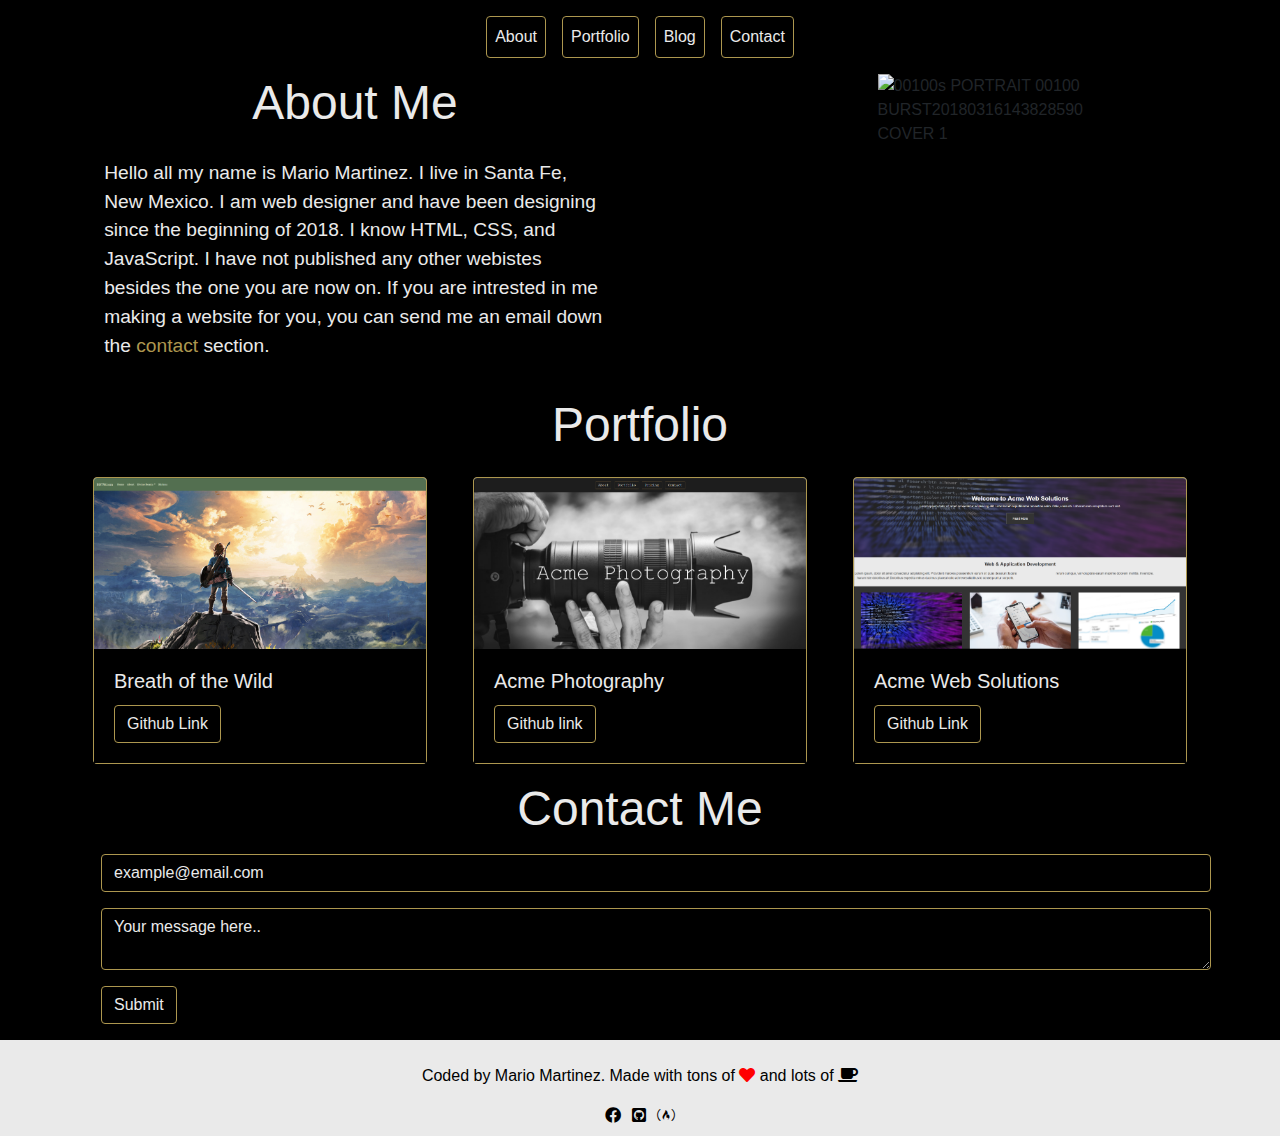
==== index.html @ 5e2e9e8c "Test" ====
<!doctype html>
<html lang="en">

<head>
    <title>Martinez Media</title>
    <meta charset="utf-8">
    <meta name="viewport" content="width=device-width, initial-scale=1, shrink-to-fit=no">
    <link rel="stylesheet" href="style.css">
    <link rel="stylesheet" href="https://maxcdn.bootstrapcdn.com/bootstrap/4.0.0/css/bootstrap.min.css">
    <link rel="stylesheet" href="https://use.fontawesome.com/releases/v5.0.10/css/all.css">
</head>

<body>

    <!-- Navbar -->
    <nav class="navbar navbar-expand-md sticky-top">
        <button class="navbar-toggler" type="button" data-toggle="collapse" data-target="#navbarTogglerDemo01" aria-controls="navbarTogglerDemo01"
            aria-expanded="false" aria-label="Toggle navigation">
            <span class="navbar-toggler-icon"></span>
        </button>

        <div class="collapse navbar-collapse" id="navbarTogglerDemo01">
            <ul class="navbar-nav mx-auto mt-2 mt-lg-0">
                <li class="nav-item">
                    <a class="nav-link btn" href="#about">About</a>
                </li>
                <li class="nav-item">
                    <a class="nav-link btn" href="#portfolio">Portfolio</a>
                </li>
                <li class="nav-item">
                    <a class="nav-link btn" href="blog.html">Blog</a>
                </li>
                <li class="nav-item">
                    <a class="nav-link btn" href="#contact">Contact</a>
                </li>
            </ul>
        </div>
    </nav>

    <!-- About -->
    <div class="container" id="about">
        <div class="row">
            <div class="col-sm-12 col-md-12 col-lg-6">
                <h1>About Me</h1>
                <p>Hello all my name is Mario Martinez. I live in Santa Fe, New Mexico. I am web designer and have been designing
                    since the beginning of 2018. I know HTML, CSS, and JavaScript. I have not published any other webistes
                    besides the one you are now on. If you are intrested in me making a website for you, you can send me
                    an email down the
                    <a href="#contact">contact</a> section.</p>
            </div>
            <div class="col-sm-8 col-md-8 col-lg-5">
                <img src="https://image.ibb.co/gMUsun/00100s_PORTRAIT_00100_BURST20180316143828590_COVER_1.png" alt="00100s PORTRAIT 00100 BURST20180316143828590 COVER 1"
                    class="me">
            </div>
        </div>
    </div>

    <!-- Portfolio -->
    <div class="container" id="portfolio">
        <h1>Portfolio</h1>
        <div class="row">
            <div class="col-sm-12 col-lg-4">
                <div class="card">
                    <img src="images/botw.png" alt="Breath of the Wild" class="card-img-top">
                    <div class="card-body">
                        <h5 class="card-title">Breath of the Wild</h5>
                        <a href="#" class="btn" target="blank">Github Link</a>
                    </div>
                </div>
            </div>
            <div class="col-sm-12 col-lg-4">
                <div class="card">
                    <img src="images/acme-photography.png" alt="Acme Photography" class="card-img-top">
                    <div class="card-body">
                        <h5 class="card-title">Acme Photography</h5>
                        <a href="#" class="btn" target="blank">Github link</a>
                    </div>
                </div>
            </div>
            <div class="col-sm-12 col-lg-4">
                <div class="card">
                    <img src="images/acme-websolutions.png" alt="Acme Web Solutions" class="card-img-top">
                    <div class="card-body">
                        <h5 class="card-title">Acme Web Solutions</h5>
                        <a href="#" class="btn" target="blank">Github Link</a>
                    </div>
                </div>
            </div>
        </div>
    </div>

    <!-- Contact -->
    <div class="container" id="contact">
        <h1>Contact Me</h1>
        <form>
            <div class="form-group">
                <input type="text" class="form-control" id="email" placeholder="example@email.com">
            </div>
            <div class="form-group">
                <textarea class="form-control" class="btn" placeholder="Your message here.."></textarea>
            </div>
            <button type="submit" class="btn">Submit</button>
        </form>
    </div>

    <!-- Footer -->
    <footer>
        <p>Coded by Mario Martinez. Made with tons of
            <i class="fas fa-heart"></i> and lots of
            <i class="fas fa-coffee"></i>
        </p>
        <div class="container">
            <a target="blank" href="https://www.facebook.com/mariomart1992/">
                <i class="fab fa-facebook"></i>
            </a>
            <a target="blank" href="https://github.com/mariomart92">
                <i class="fab fa-github-square"></i>
            </a>
            <a target="blank" href="https://www.freecodecamp.org/mariomart92">
                <i class="fab fa-free-code-camp"></i>
            </a>
        </div>
    </footer>

    <script src="https://code.jquery.com/jquery-3.2.1.slim.min.js" integrity="sha384-KJ3o2DKtIkvYIK3UENzmM7KCkRr/rE9/Qpg6aAZGJwFDMVNA/GpGFF93hXpG5KkN"
        crossorigin="anonymous"></script>
    <script src="https://cdnjs.cloudflare.com/ajax/libs/popper.js/1.12.9/umd/popper.min.js" integrity="sha384-ApNbgh9B+Y1QKtv3Rn7W3mgPxhU9K/ScQsAP7hUibX39j7fakFPskvXusvfa0b4Q"
        crossorigin="anonymous"></script>
    <script src="https://maxcdn.bootstrapcdn.com/bootstrap/4.0.0/js/bootstrap.min.js" integrity="sha384-JZR6Spejh4U02d8jOt6vLEHfe/JQGiRRSQQxSfFWpi1MquVdAyjUar5+76PVCmYl"
        crossorigin="anonymous"></script>
</body>

</html>
---- style.css ----
/* Core Styles */

body {
    background: #000 !important;
    font-family: 'Trebuchet MS', 'Lucida Sans Unicode', 'Lucida Grande', 'Lucida Sans', Arial, sans-serif !important;
    margin: 0;
    padding: 0;
}

.container h1 {
    color: #eaeaea !important;
    font-size: 3em;
}

.container p {
    font-size: 1.2em;
    padding: 1em;
    color: #eaeaea;
}

/* Navbar Styles */

nav {
    padding: 1em 0;
    background: #000;
}

ul li a {
    text-decoration: none;
    color: #eaeaea;
    background: #000;
    border: 1px solid #ad974f;
    border-radius: 5px;
    margin: .5em;
}

ul li a:hover {
    text-decoration: none;
    text-overflow: none;
    border: 1px solid #eaeaea;
    border-radius: 5px;
    background: #ad974f;
    color: #eaeaea !important;
}

/* About Styles */

p a {
    color: #ad974f !important;
}

a.btn {
    color: #eaeaea;
    background: #000;
    border: 1px solid #ad974f;
}

a.btn:hover {
    color: #eaeaea;
    background: #ad974f;
    text-align: center;
    border: 1px solid #eaeaea;
}

a.btn:focus {
    box-shadow: inset 0 1px 1px rgb(234, 234, 234), 0 0 8px rgb(234, 234, 234) !important;
}

/* Portfolio */

h1 {
    color: #eaeaea !important;
    text-align: center;
}

img.me {
    width: 50%;
    float: right;
}

/* Cards */

.card {
    margin: 1em .5em;
    border: 1.5px solid #ad974f !important;
}

.card-body {
    background: #000;
}

.card-body .a {
    text-align: center;
}

h5 {
    color: #eaeaea !important;
}

/* Form: Contact Styles */

form {
    margin: 1em;
    width: 100%;
}

input {
    background: #000 !important;
    color: #eaeaea !important;
}

.form-control {
    border-color: #ad974f !important;
}

.form-control:focus {
    border-color: #eaeaea !important;
    box-shadow: inset 0 1px 1px rgb(234, 234, 234), 0 0 8px rgb(234, 234, 234) !important;
}

textarea {
    background: #000 !important;
    color: #eaeaea !important;
}

/* Form: Placeholder Styles */

:-moz-placeholder {
    color: #eaeaea !important;
}

:-ms-input-placeholder {
    color: #eaeaea !important;
}

::-moz-placeholder {
    color: #eaeaea !important;
}

::-webkit-input-placeholder {
    color: #eaeaea !important;
}

/* Form: Button Styles */

button {
    color: #eaeaea !important;
    background: #000 !important;
    border: 1px solid #ad974f !important;
}

button:hover {
    color: #eaeaea !important;
    background: #ad974f !important;
    text-align: center !important;
    border: 1px solid #eaeaea !important;
}

/* Footer */

footer {
    text-align: center;
    padding: .5em 0;
    background: #eaeaea;
}

footer p {
    text-align: center;
    padding-top: 1em;
    color: #000;
}

.container i {
    color: #000 !important;
    margin: 0 .2em;
}

.container i:hover {
    color: #ad974f !important;
}

.fa-heart {
    color: red !important;
}
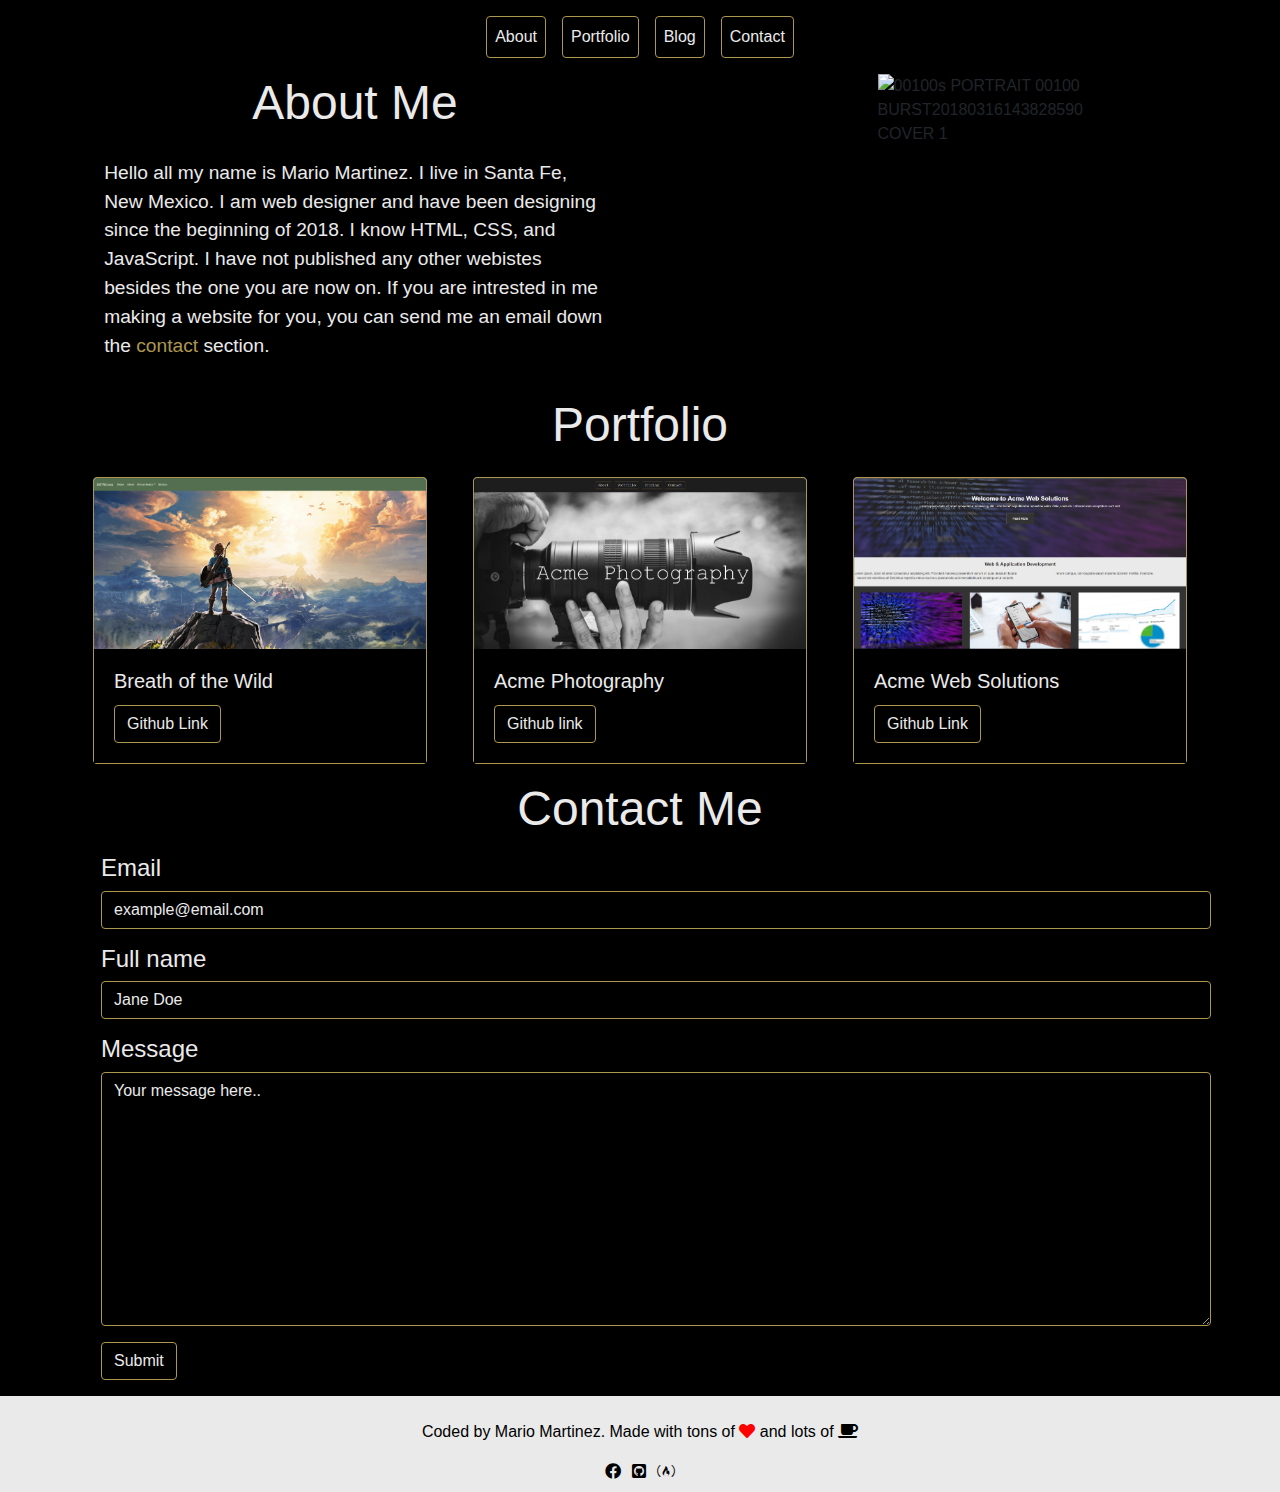
==== commit 44e7a528: "commit" ====
--- a/index.html
+++ b/index.html
@@ -64,7 +64,7 @@
                     <img src="images/botw.png" alt="Breath of the Wild" class="card-img-top">
                     <div class="card-body">
                         <h5 class="card-title">Breath of the Wild</h5>
-                        <a href="#" class="btn" target="blank">Github Link</a>
+                        <a href="https://github.com/mariomart92/botw-website" class="btn" target="blank">Github Link</a>
                     </div>
                 </div>
             </div>
@@ -73,7 +73,7 @@
                     <img src="images/acme-photography.png" alt="Acme Photography" class="card-img-top">
                     <div class="card-body">
                         <h5 class="card-title">Acme Photography</h5>
-                        <a href="#" class="btn" target="blank">Github link</a>
+                        <a href="https://github.com/mariomart92/Acme-Photography" class="btn" target="blank">Github link</a>
                     </div>
                 </div>
             </div>
@@ -92,12 +92,18 @@
     <!-- Contact -->
     <div class="container" id="contact">
         <h1>Contact Me</h1>
-        <form>
+        <form method="post" name="myemailform" action="form-to-email.php">
             <div class="form-group">
-                <input type="text" class="form-control" id="email" placeholder="example@email.com">
+                <h4>Email</h4>
+                <input type="text" class="form-control" id="email" name="email" placeholder="example@email.com">
             </div>
             <div class="form-group">
-                <textarea class="form-control" class="btn" placeholder="Your message here.."></textarea>
+                <h4>Full name</h4>
+                <input type="text" class="form-control" id="email" name="name" placeholder="Jane Doe">
+            </div>
+            <div class="form-group">
+                <h4>Message</h4>
+                <textarea class="form-control" class="btn" name="message" placeholder="Your message here.." rows="10"></textarea>
             </div>
             <button type="submit" class="btn">Submit</button>
         </form>
--- a/style.css
+++ b/style.css
@@ -23,6 +23,15 @@
 nav {
     padding: 1em 0;
     background: #000;
+}
+
+.fas .fa-navicon {
+    color: #eaeaea !important;
+}
+
+button:focus {
+    border-color: #eaeaea !important;
+    box-shadow: inset 0 1px 1px rgb(234, 234, 234), 0 0 8px rgb(234, 234, 234) !important;
 }
 
 ul li a {
@@ -104,6 +113,10 @@
     width: 100%;
 }
 
+h4 {
+    color: #eaeaea !important;
+}
+
 input {
     background: #000 !important;
     color: #eaeaea !important;
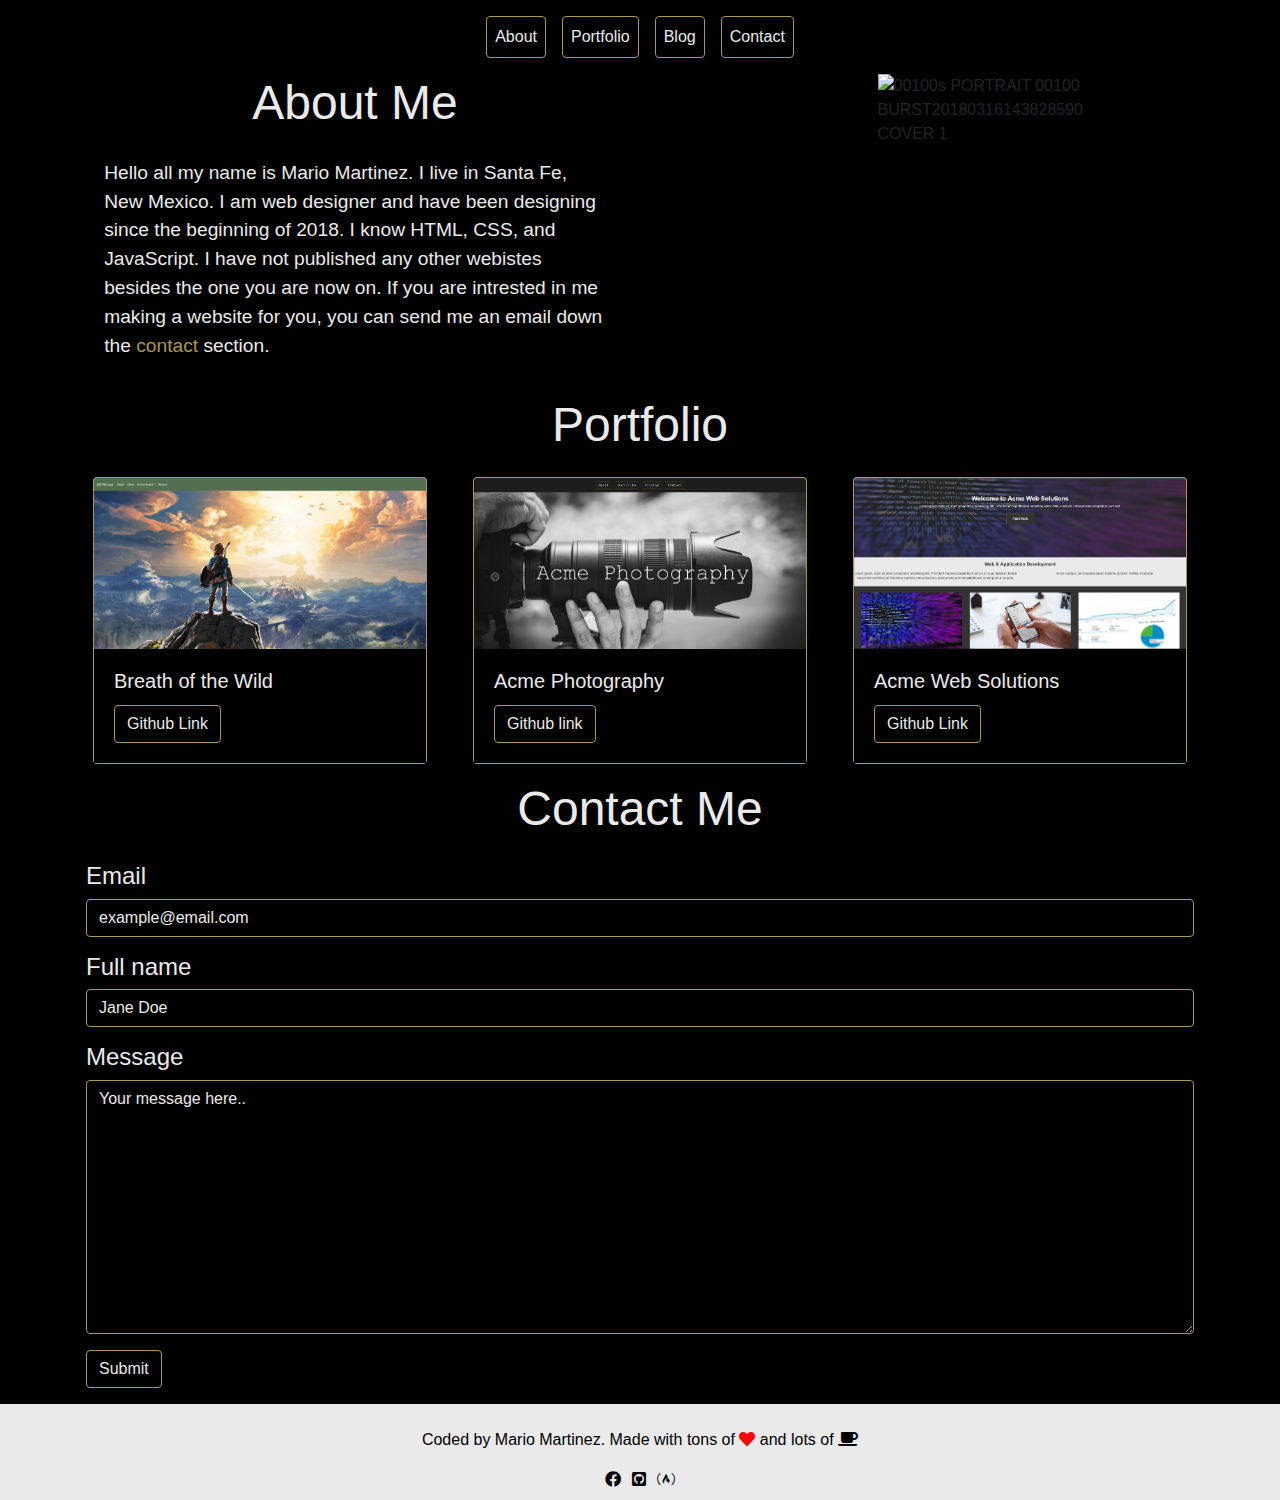
==== commit 9b36951e: "Another commit" ====
--- a/index.html
+++ b/index.html
@@ -14,9 +14,11 @@
 
     <!-- Navbar -->
     <nav class="navbar navbar-expand-md sticky-top">
-        <button class="navbar-toggler" type="button" data-toggle="collapse" data-target="#navbarTogglerDemo01" aria-controls="navbarTogglerDemo01"
+        <button class="navbar-toggler btn" type="button" data-toggle="collapse" data-target="#navbarTogglerDemo01" aria-controls="navbarTogglerDemo01"
             aria-expanded="false" aria-label="Toggle navigation">
-            <span class="navbar-toggler-icon"></span>
+            <span class="navbar-toggler-icon">
+                <i class="fas fa-bars"></i>
+            </span>
         </button>
 
         <div class="collapse navbar-collapse" id="navbarTogglerDemo01">
@@ -48,7 +50,7 @@
                     an email down the
                     <a href="#contact">contact</a> section.</p>
             </div>
-            <div class="col-sm-8 col-md-8 col-lg-5">
+            <div class="col-sm-3 col-md-8 col-lg-5">
                 <img src="https://image.ibb.co/gMUsun/00100s_PORTRAIT_00100_BURST20180316143828590_COVER_1.png" alt="00100s PORTRAIT 00100 BURST20180316143828590 COVER 1"
                     class="me">
             </div>
@@ -92,21 +94,23 @@
     <!-- Contact -->
     <div class="container" id="contact">
         <h1>Contact Me</h1>
-        <form method="post" name="myemailform" action="form-to-email.php">
-            <div class="form-group">
-                <h4>Email</h4>
-                <input type="text" class="form-control" id="email" name="email" placeholder="example@email.com">
-            </div>
-            <div class="form-group">
-                <h4>Full name</h4>
-                <input type="text" class="form-control" id="email" name="name" placeholder="Jane Doe">
-            </div>
-            <div class="form-group">
-                <h4>Message</h4>
-                <textarea class="form-control" class="btn" name="message" placeholder="Your message here.." rows="10"></textarea>
-            </div>
-            <button type="submit" class="btn">Submit</button>
-        </form>
+        <div class="row">
+            <form method="post" name="myemailform" action="form-to-email.php">
+                <div class="form-group">
+                    <h4>Email</h4>
+                    <input type="text" class="form-control" id="email" name="email" placeholder="example@email.com">
+                </div>
+                <div class="form-group">
+                    <h4>Full name</h4>
+                    <input type="text" class="form-control" id="email" name="name" placeholder="Jane Doe">
+                </div>
+                <div class="form-group">
+                    <h4>Message</h4>
+                    <textarea class="form-control" class="btn" name="message" placeholder="Your message here.." rows="10"></textarea>
+                </div>
+                <button type="submit" class="btn">Submit</button>
+            </form>
+        </div>
     </div>
 
     <!-- Footer -->
--- a/style.css
+++ b/style.css
@@ -22,14 +22,24 @@
 
 nav {
     padding: 1em 0;
-    background: #000;
-}
-
-.fas .fa-navicon {
-    color: #eaeaea !important;
-}
-
-button:focus {
+    background: #000 !important;
+}
+
+nav button {
+    background: #000 !important;
+    color: #eaeaea;
+}
+
+span i {
+    padding-top: 20%;
+}
+
+nav button:hover {
+    background: #ad974f !important;
+    color: #eaeaea !important;
+}
+
+nav button:focus {
     border-color: #eaeaea !important;
     box-shadow: inset 0 1px 1px rgb(234, 234, 234), 0 0 8px rgb(234, 234, 234) !important;
 }
@@ -46,7 +56,7 @@
 ul li a:hover {
     text-decoration: none;
     text-overflow: none;
-    border: 1px solid #eaeaea;
+    border: 1px solid #eaeaea !important;
     border-radius: 5px;
     background: #ad974f;
     color: #eaeaea !important;
@@ -156,13 +166,13 @@
 
 /* Form: Button Styles */
 
-button {
+form button {
     color: #eaeaea !important;
     background: #000 !important;
     border: 1px solid #ad974f !important;
 }
 
-button:hover {
+form button:hover {
     color: #eaeaea !important;
     background: #ad974f !important;
     text-align: center !important;
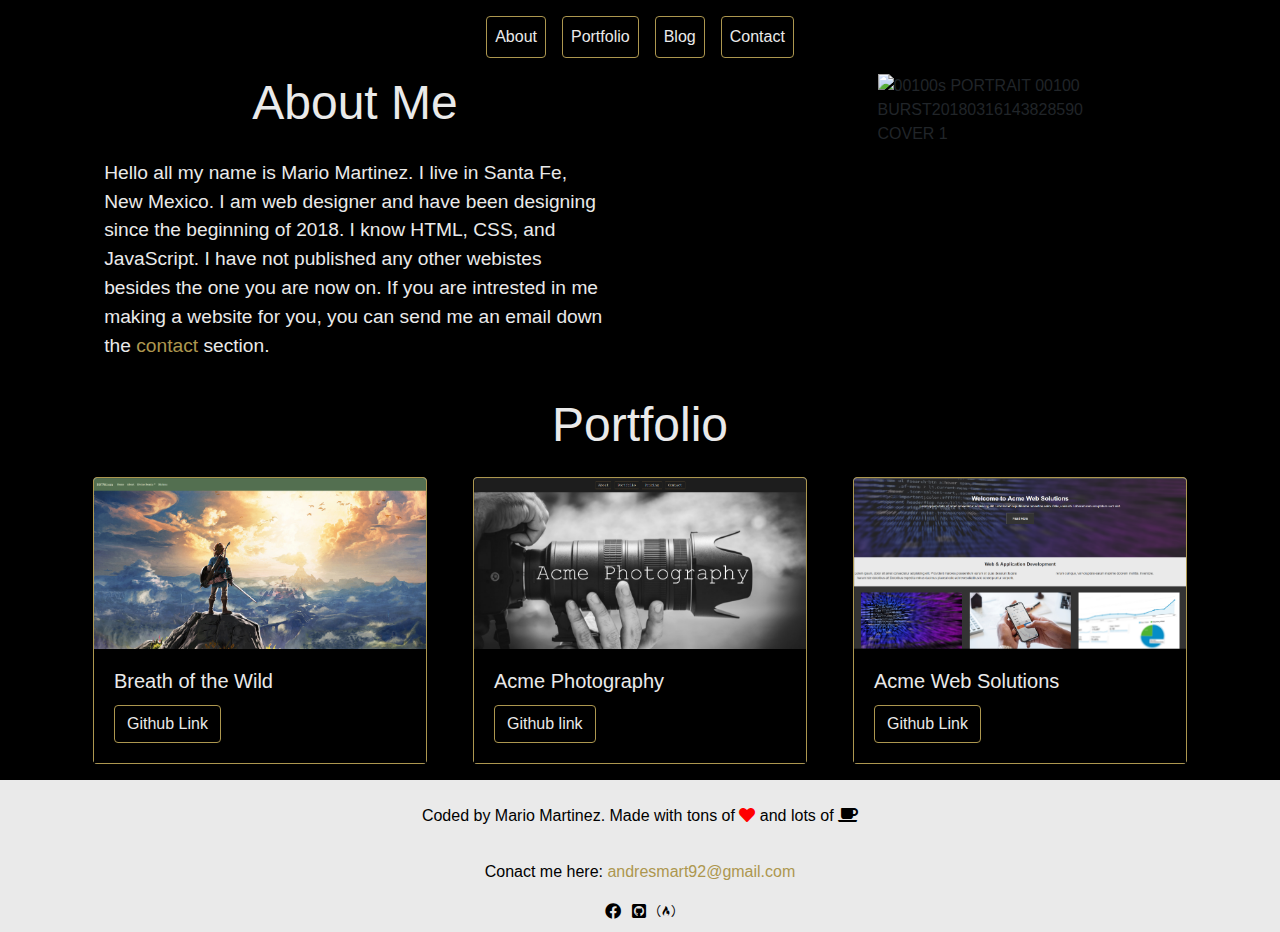
==== commit e024baa8: "added email" ====
--- a/index.html
+++ b/index.html
@@ -92,6 +92,7 @@
     </div>
 
     <!-- Contact -->
+    <!--
     <div class="container" id="contact">
         <h1>Contact Me</h1>
         <div class="row">
@@ -111,13 +112,16 @@
                 <button type="submit" class="btn">Submit</button>
             </form>
         </div>
-    </div>
+    </div>-->
 
     <!-- Footer -->
     <footer>
         <p>Coded by Mario Martinez. Made with tons of
             <i class="fas fa-heart"></i> and lots of
             <i class="fas fa-coffee"></i>
+        </p>
+        <p>Conact me here:
+            <a href="emailto:andresmart92@gmail.com" target="blank">andresmart92@gmail.com</a>
         </p>
         <div class="container">
             <a target="blank" href="https://www.facebook.com/mariomart1992/">
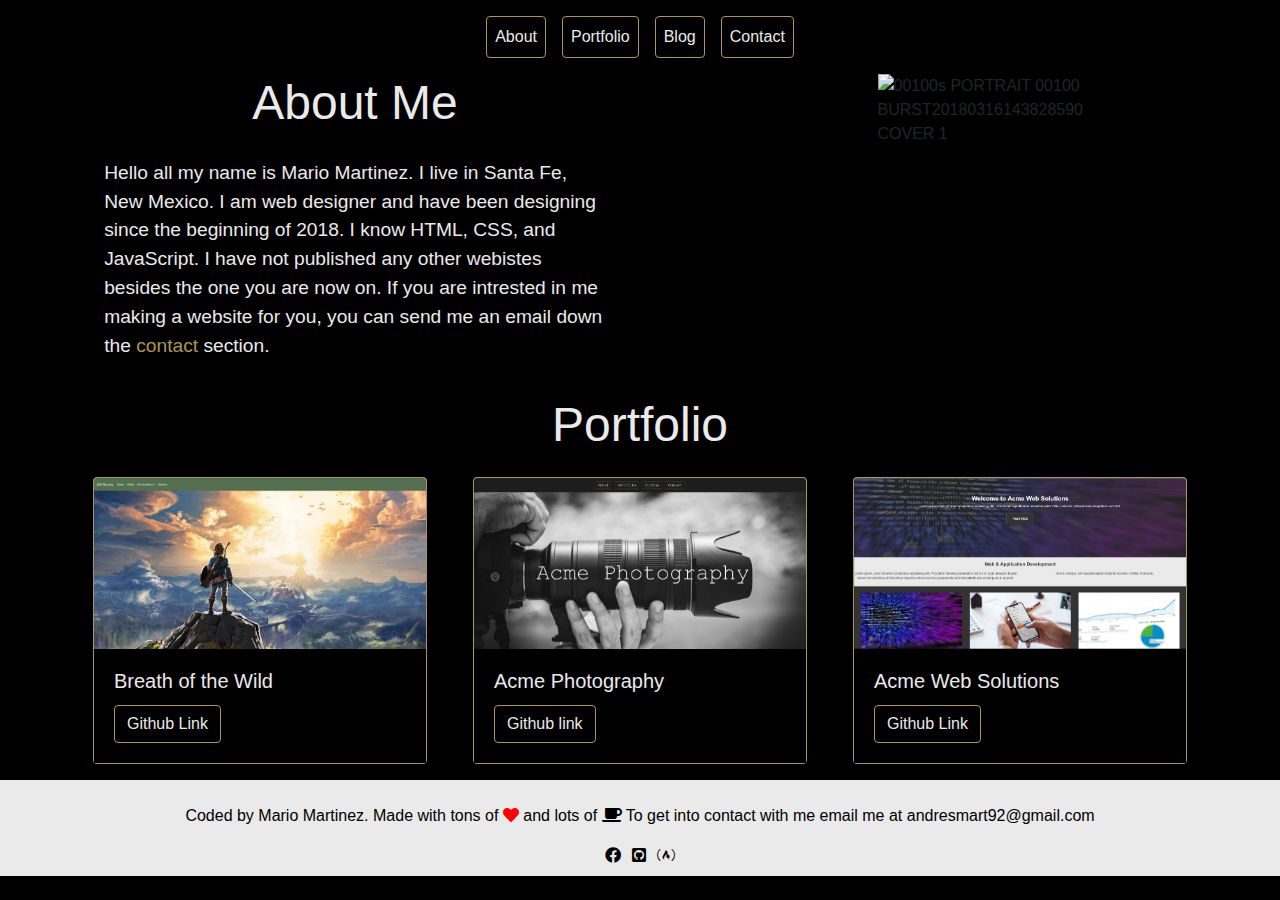
==== commit dc79d20a: "update for contact" ====
--- a/index.html
+++ b/index.html
@@ -119,9 +119,7 @@
         <p>Coded by Mario Martinez. Made with tons of
             <i class="fas fa-heart"></i> and lots of
             <i class="fas fa-coffee"></i>
-        </p>
-        <p>Conact me here:
-            <a href="emailto:andresmart92@gmail.com" target="blank">andresmart92@gmail.com</a>
+            To get into contact with me email me at andresmart92@gmail.com
         </p>
         <div class="container">
             <a target="blank" href="https://www.facebook.com/mariomart1992/">
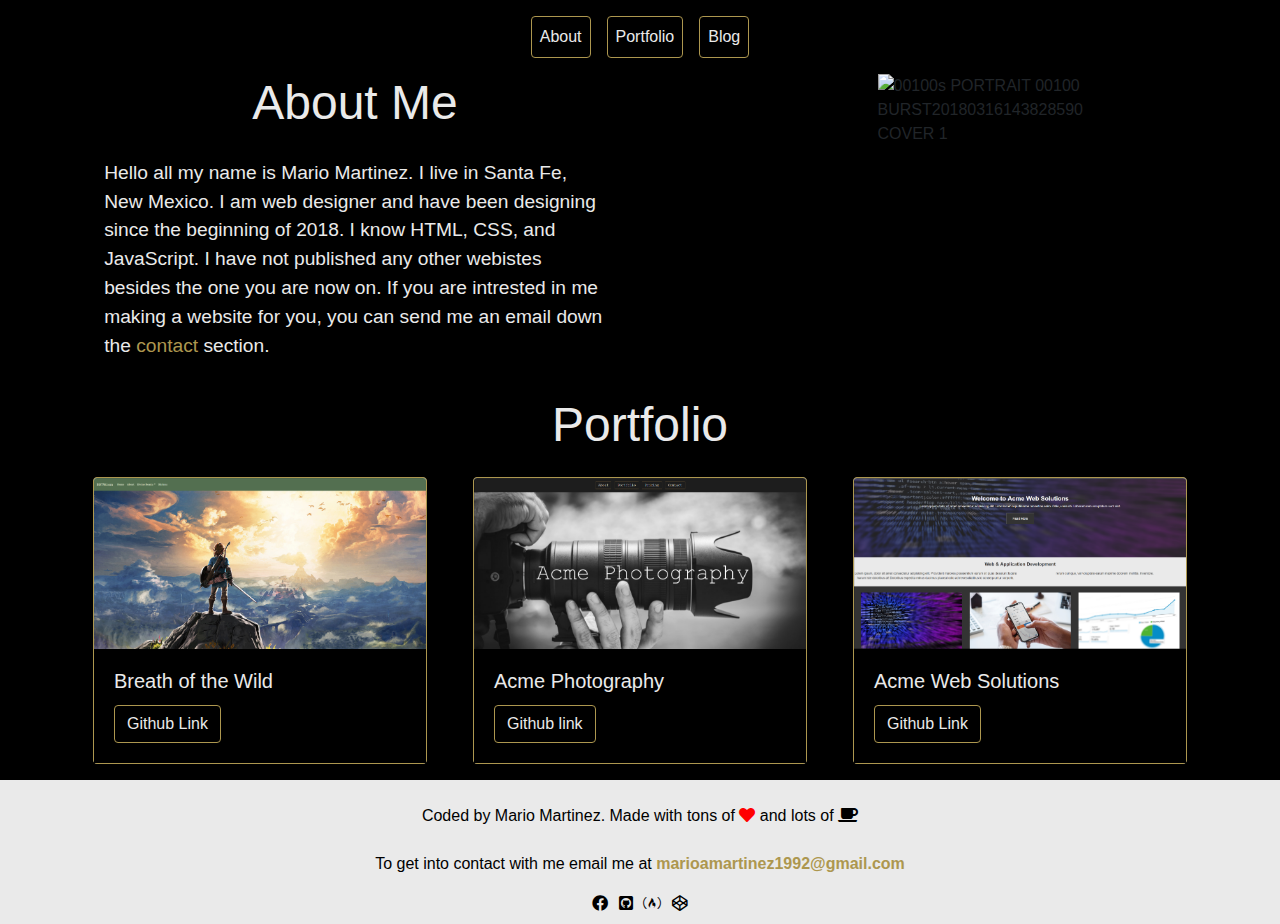
==== commit f1bf306a: "here we go" ====
--- a/index.html
+++ b/index.html
@@ -5,8 +5,14 @@
     <title>Martinez Media</title>
     <meta charset="utf-8">
     <meta name="viewport" content="width=device-width, initial-scale=1, shrink-to-fit=no">
+
+    <!-- CSS -->
     <link rel="stylesheet" href="style.css">
+
+    <!-- Bootstrap -->
     <link rel="stylesheet" href="https://maxcdn.bootstrapcdn.com/bootstrap/4.0.0/css/bootstrap.min.css">
+
+    <!-- Fontawesome -->
     <link rel="stylesheet" href="https://use.fontawesome.com/releases/v5.0.10/css/all.css">
 </head>
 
@@ -32,9 +38,11 @@
                 <li class="nav-item">
                     <a class="nav-link btn" href="blog.html">Blog</a>
                 </li>
+                <!--
                 <li class="nav-item">
                     <a class="nav-link btn" href="#contact">Contact</a>
                 </li>
+                -->
             </ul>
         </div>
     </nav>
@@ -119,7 +127,11 @@
         <p>Coded by Mario Martinez. Made with tons of
             <i class="fas fa-heart"></i> and lots of
             <i class="fas fa-coffee"></i>
-            To get into contact with me email me at andresmart92@gmail.com
+            <br>
+            <br>To get into contact with me email me at
+            <b>
+                <a target="blank" href="mailto: marioamartinez1992@gmail.com">marioamartinez1992@gmail.com</a>
+            </b>
         </p>
         <div class="container">
             <a target="blank" href="https://www.facebook.com/mariomart1992/">
@@ -130,6 +142,9 @@
             </a>
             <a target="blank" href="https://www.freecodecamp.org/mariomart92">
                 <i class="fab fa-free-code-camp"></i>
+            </a>
+            <a target="blank" href="https://codepen.io/mario_mart92/">
+                <i class="fab fa-codepen"></i>
             </a>
         </div>
     </footer>
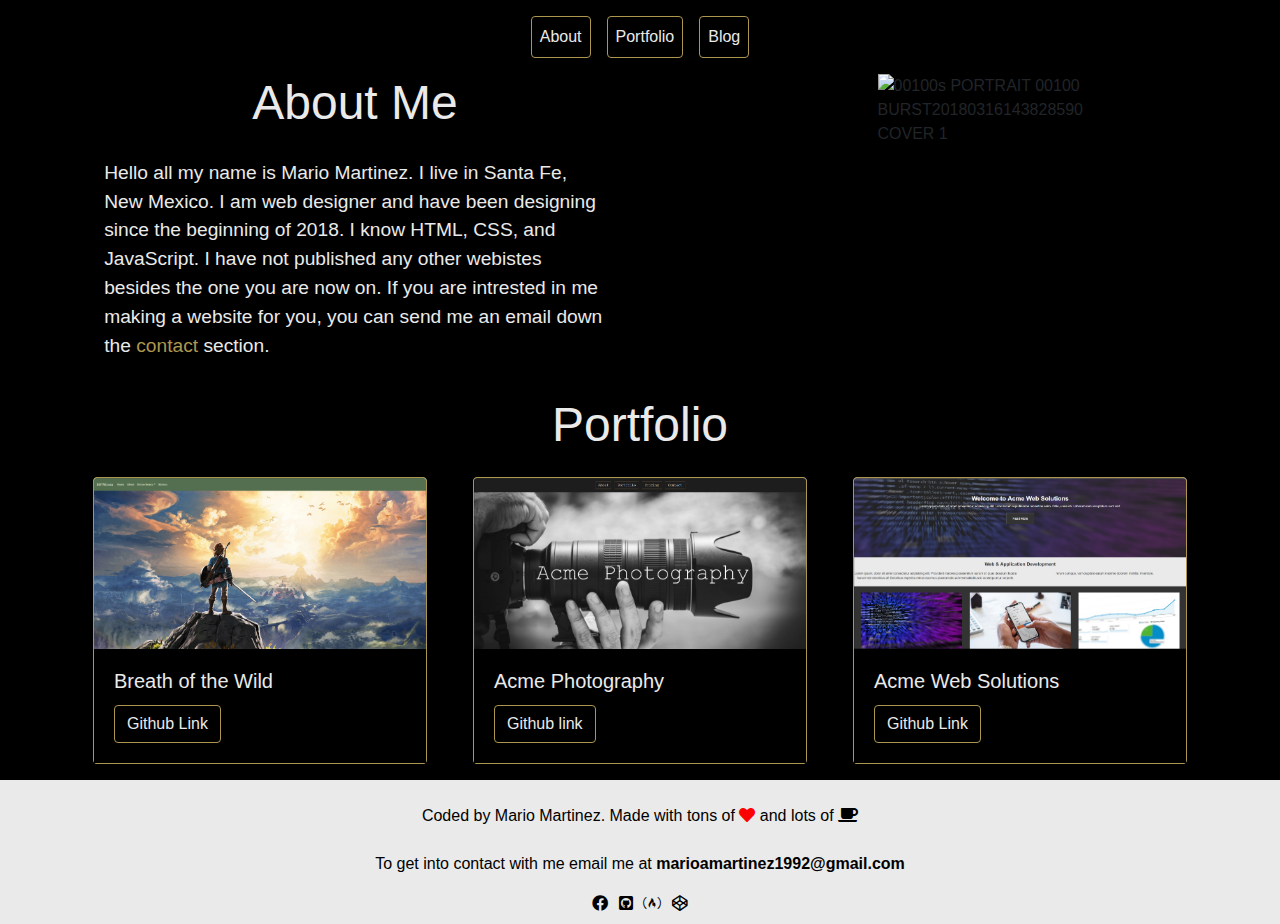
==== commit d01f4b9c: "Update" ====
--- a/index.html
+++ b/index.html
@@ -130,7 +130,7 @@
             <br>
             <br>To get into contact with me email me at
             <b>
-                <a target="blank" href="mailto: marioamartinez1992@gmail.com">marioamartinez1992@gmail.com</a>
+                marioamartinez1992@gmail.com
             </b>
         </p>
         <div class="container">
